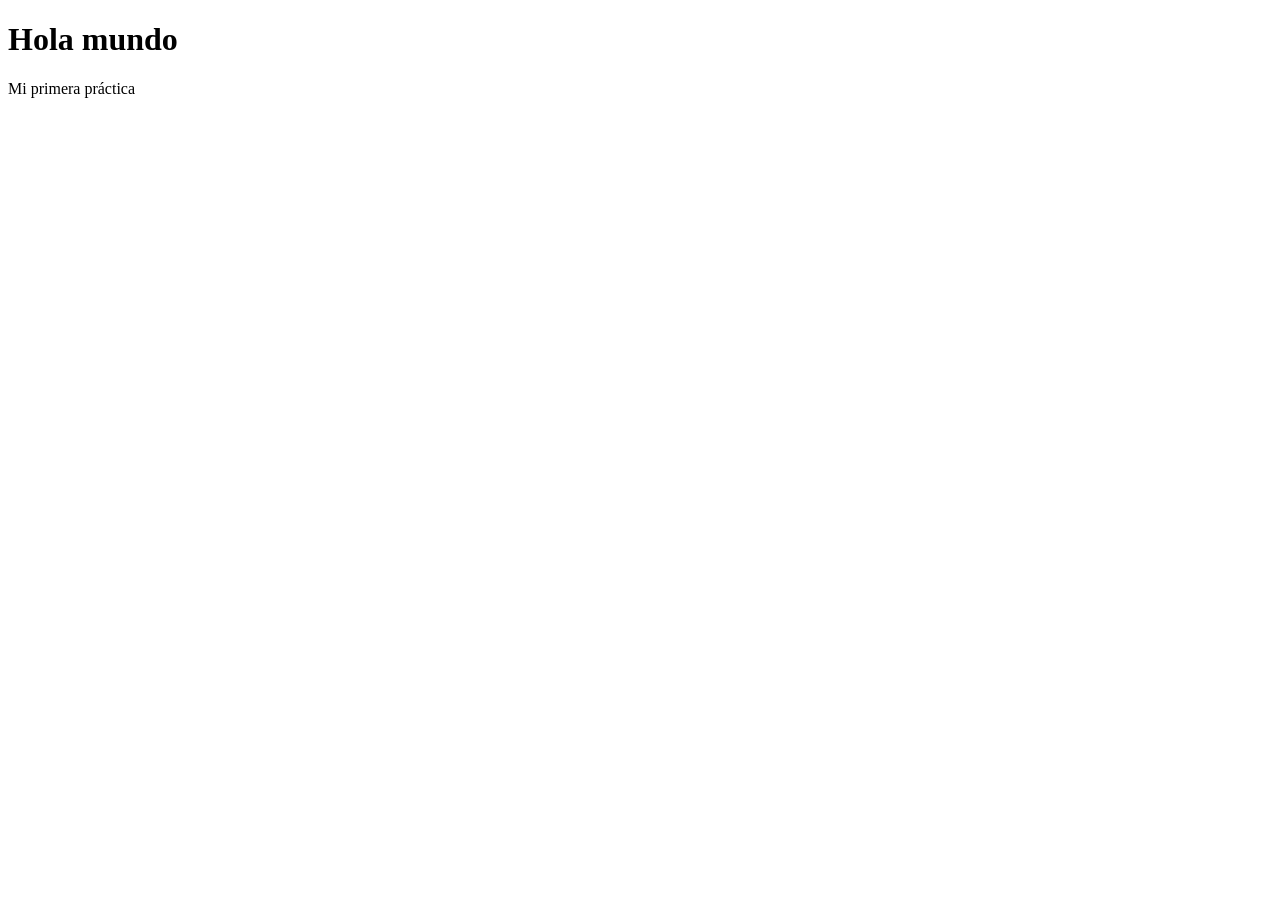
==== index.html @ 7b958283 "primer commit" ====
<!DOCTYPE html>
<html lang="es">
<head>
    <meta charset="UTF-8">
    <meta name="viewport" content="width=device-width, initial-scale=1.0">
    <title>Dominio</title>
</head>
<body>
    <h1>Hola mundo</h1>
    <p>Mi primera práctica</p>
</body>
</html>
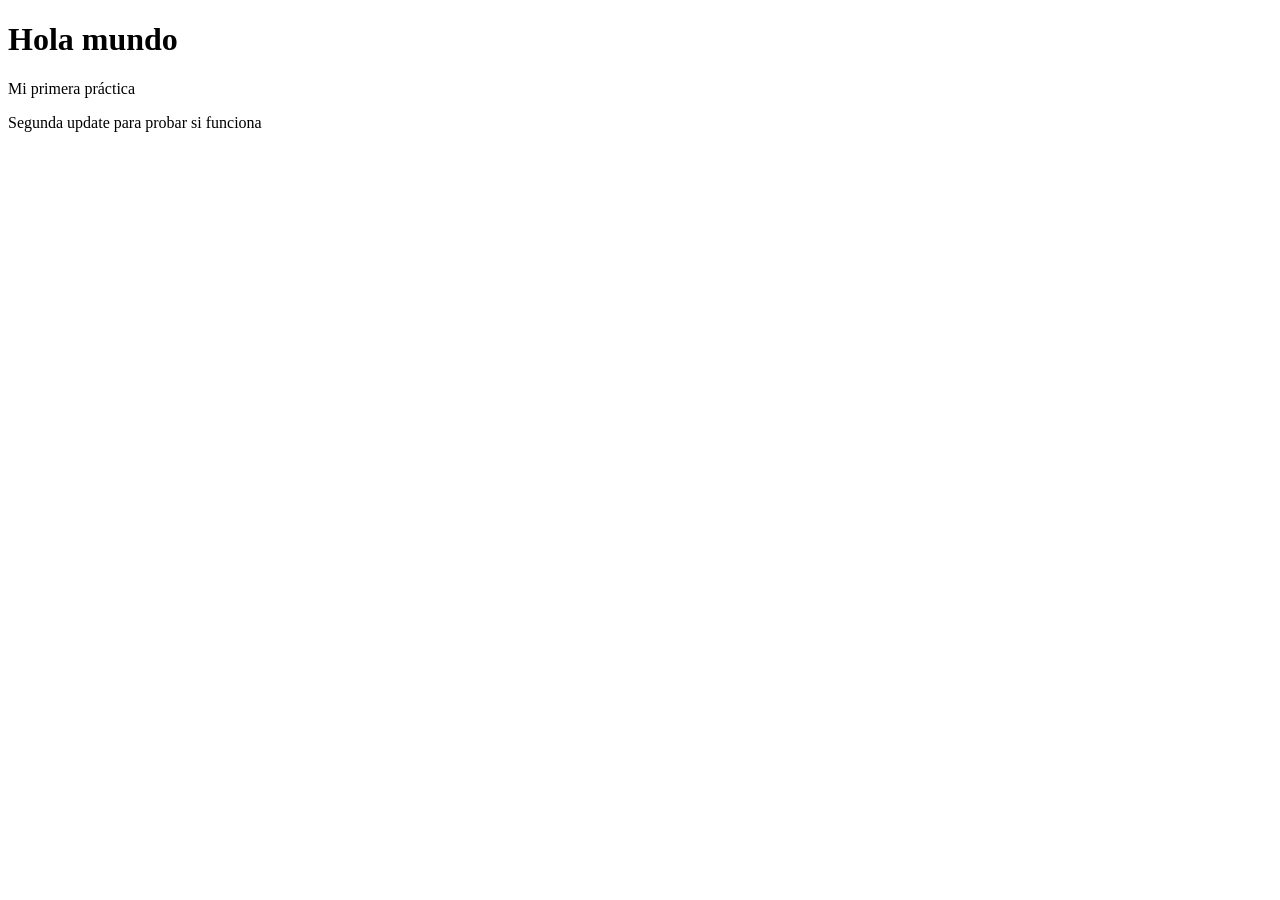
==== commit d3b0593d: "prueba 2" ====
--- a/index.html
+++ b/index.html
@@ -8,5 +8,6 @@
 <body>
     <h1>Hola mundo</h1>
     <p>Mi primera práctica</p>
+    <p>Segunda update para probar si funciona</p>
 </body>
 </html>
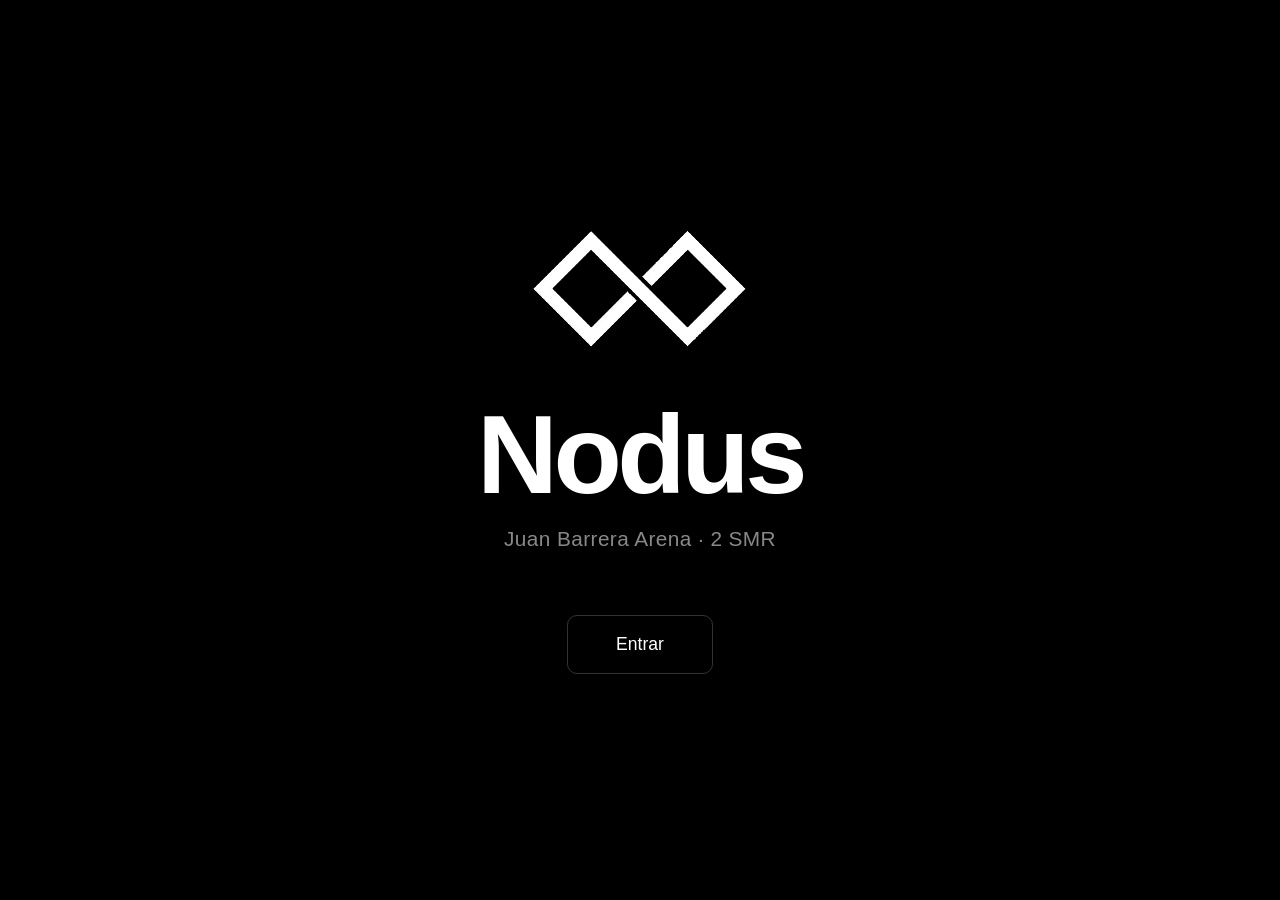
==== commit adb03087: "esqueleto web completo con intro y listado" ====
--- a/index.html
+++ b/index.html
@@ -3,11 +3,17 @@
 <head>
     <meta charset="UTF-8">
     <meta name="viewport" content="width=device-width, initial-scale=1.0">
-    <title>Dominio</title>
+    <title>Nodus</title>
+    <link rel="stylesheet" href="style.css">
 </head>
 <body>
-    <h1>Hola mundo</h1>
-    <p>Mi primera práctica</p>
-    <p>Segunda update para probar si funciona</p>
+
+    <section class="intro">
+        <img src="files/logo domain.png" alt="Nodus logo" class="logo">
+        <h1>Nodus</h1>
+        <p>Juan Barrera Arena · 2 SMR</p>
+        <a href="practicas.html" class="btn">Entrar</a>
+    </section>
+
 </body>
 </html>
--- a/style.css
+++ b/style.css
@@ -0,0 +1,177 @@
+* {
+    margin: 0;
+    padding: 0;
+    box-sizing: border-box;
+}
+
+:root {
+    --bg: #000;
+    --fg: #fff;
+    --gris: #888;
+    --borde: #222;
+    --hover: #111;
+}
+
+html {
+    scroll-behavior: smooth;
+}
+
+body {
+    background: var(--bg);
+    color: var(--fg);
+    font-family: -apple-system, BlinkMacSystemFont, "Segoe UI", Roboto, "Helvetica Neue", Arial, sans-serif;
+    -webkit-font-smoothing: antialiased;
+    min-height: 100vh;
+}
+
+/* ================== INTRO (index.html) ================== */
+.intro {
+    min-height: 100vh;
+    display: flex;
+    flex-direction: column;
+    justify-content: center;
+    align-items: center;
+    text-align: center;
+    padding: 2rem;
+    gap: 1rem;
+}
+
+.logo {
+    width: 220px;
+    height: auto;
+    margin-bottom: 2rem;
+}
+
+.intro h1 {
+    font-size: 7rem;
+    font-weight: 700;
+    letter-spacing: -0.04em;
+    line-height: 1;
+}
+
+.intro p {
+    color: var(--gris);
+    font-size: 1.3rem;
+    letter-spacing: 0.02em;
+}
+
+.btn {
+    margin-top: 3rem;
+    padding: 1.1rem 3rem;
+    border: 1px solid #333;
+    border-radius: 10px;
+    color: var(--fg);
+    text-decoration: none;
+    font-size: 1.1rem;
+    transition: all 0.2s ease;
+    background: transparent;
+    cursor: pointer;
+}
+
+.btn:hover {
+    background: var(--hover);
+    border-color: #555;
+}
+
+/* ================== TOPBAR (practicas.html) ================== */
+.topbar {
+    display: flex;
+    justify-content: space-between;
+    align-items: center;
+    padding: 1.2rem 2.5rem;
+    border-bottom: 1px solid var(--borde);
+    position: sticky;
+    top: 0;
+    background: rgba(0, 0, 0, 0.75);
+    backdrop-filter: blur(12px);
+    -webkit-backdrop-filter: blur(12px);
+    z-index: 10;
+}
+
+.brand {
+    display: flex;
+    align-items: center;
+    gap: 0.8rem;
+    text-decoration: none;
+    color: var(--fg);
+    font-weight: 600;
+    font-size: 1.1rem;
+    letter-spacing: -0.02em;
+}
+
+.brand-logo {
+    width: 36px;
+    height: 36px;
+    object-fit: contain;
+}
+
+.back {
+    color: var(--gris);
+    text-decoration: none;
+    font-size: 0.95rem;
+    transition: color 0.2s ease;
+}
+
+.back:hover {
+    color: var(--fg);
+}
+
+/* ================== PRÁCTICAS (practicas.html) ================== */
+.practicas {
+    padding: 5rem 2.5rem 6rem;
+    max-width: 1200px;
+    margin: 0 auto;
+}
+
+.practicas h2 {
+    font-size: 3rem;
+    font-weight: 700;
+    letter-spacing: -0.03em;
+    margin-bottom: 0.8rem;
+}
+
+.subtitulo {
+    color: var(--gris);
+    font-size: 1rem;
+    margin-bottom: 3rem;
+}
+
+.grid {
+    display: grid;
+    grid-template-columns: repeat(auto-fill, minmax(300px, 1fr));
+    gap: 1.2rem;
+}
+
+.card {
+    border: 1px solid var(--borde);
+    border-radius: 14px;
+    padding: 1.8rem;
+    text-decoration: none;
+    color: var(--fg);
+    transition: all 0.2s ease;
+    display: flex;
+    flex-direction: column;
+    gap: 0.6rem;
+}
+
+.card:hover {
+    background: var(--hover);
+    border-color: #444;
+    transform: translateY(-3px);
+}
+
+.card .num {
+    font-size: 0.85rem;
+    color: var(--gris);
+    font-family: monospace;
+}
+
+.card h3 {
+    font-size: 1.25rem;
+    font-weight: 500;
+}
+
+.card p {
+    font-size: 0.9rem;
+    color: var(--gris);
+}
